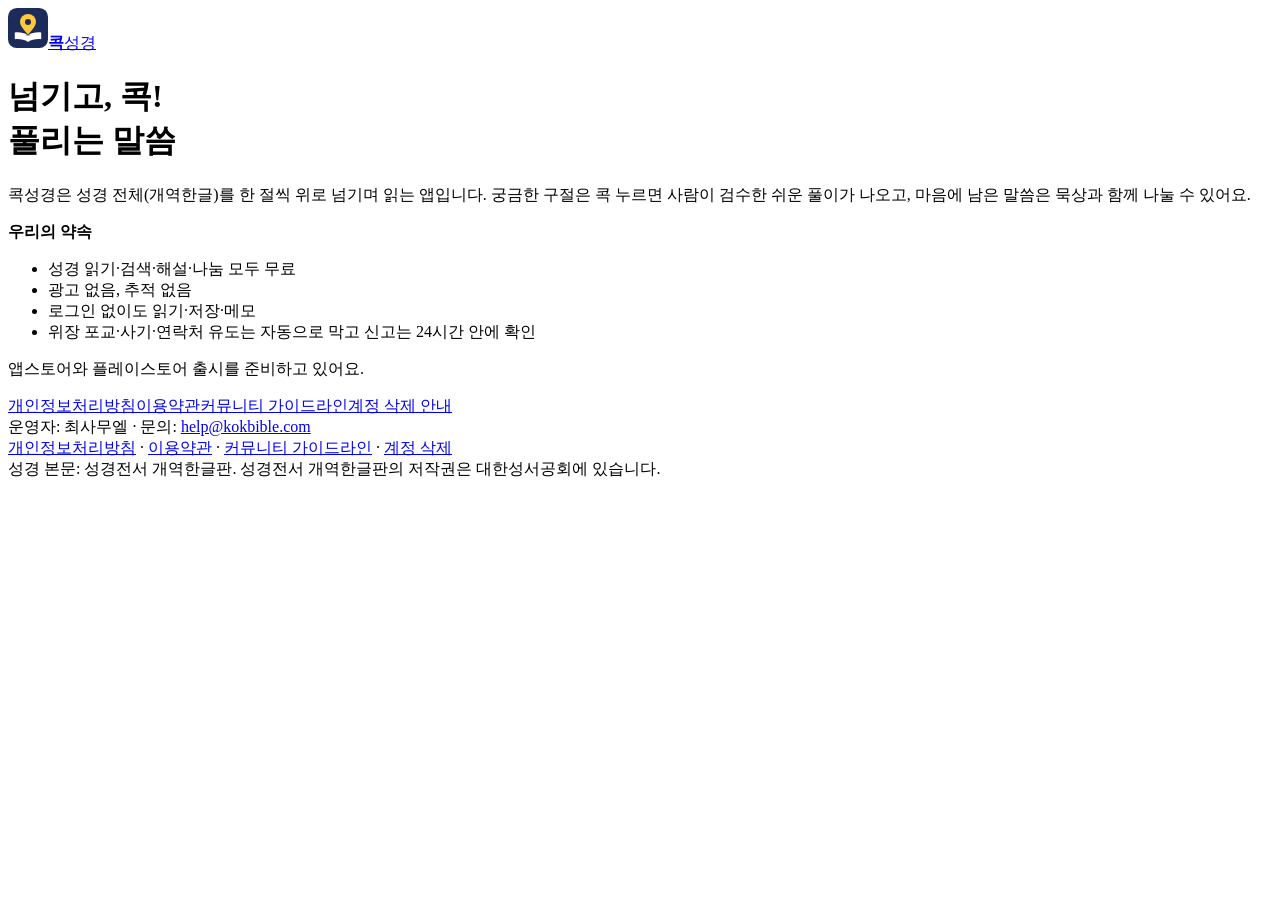
==== index.html @ 57683199 "Create index.html" ====
<!doctype html><html lang="ko"><head><meta charset="utf-8"><meta name="viewport" content="width=device-width,initial-scale=1">
<title>콕성경 – 넘기고, 콕! 풀리는 말씀</title><meta name="description" content="콕성경 – 넘기고, 콕! 풀리는 말씀"><link rel="icon" href="icon.svg"><link rel="stylesheet" href="style.css"></head>
<body><div class="wrap"><header><a href="./"><svg viewBox="0 0 100 100" width="40" height="40" aria-hidden="true"><rect width="100" height="100" rx="22" fill="#1C2B5A"/><path d="M50 85 C41 79 30 77 17 78 V61 C30 60 41 62 50 68 Z" fill="#fff"/><path d="M50 85 C59 79 70 77 83 78 V61 C70 60 59 62 50 68 Z" fill="#fff"/><ellipse cx="50" cy="68" rx="7" ry="2" fill="#1C2B5A" fill-opacity=".35"/><path d="M50 66 C50 66 30 47 30 35 A20 20 0 0 1 70 35 C70 47 50 66 50 66 Z" fill="#FFC83D"/><circle cx="50" cy="35" r="7.5" fill="#1C2B5A"/></svg><span class="brand"><b>콕</b>성경</span></a></header>

<h1>넘기고, 콕!<br>풀리는 말씀</h1>
<p>콕성경은 성경 전체(개역한글)를 한 절씩 위로 넘기며 읽는 앱입니다. 궁금한 구절은 콕 누르면 사람이 검수한 쉬운 풀이가 나오고, 마음에 남은 말씀은 묵상과 함께 나눌 수 있어요.</p>
<div class="card"><b>우리의 약속</b><ul><li>성경 읽기·검색·해설·나눔 모두 무료</li><li>광고 없음, 추적 없음</li><li>로그인 없이도 읽기·저장·메모</li><li>위장 포교·사기·연락처 유도는 자동으로 막고 신고는 24시간 안에 확인</li></ul></div>
<p class="muted">앱스토어와 플레이스토어 출시를 준비하고 있어요.</p>
<nav class="links"><a href="privacy.html">개인정보처리방침</a><a href="terms.html">이용약관</a><a href="guidelines.html">커뮤니티 가이드라인</a><a href="delete-account.html">계정 삭제 안내</a></nav>
<footer>운영자: 최사무엘 · 문의: <a href="mailto:help@kokbible.com">help@kokbible.com</a><br>
<a href="privacy.html">개인정보처리방침</a> · <a href="terms.html">이용약관</a> · <a href="guidelines.html">커뮤니티 가이드라인</a> · <a href="delete-account.html">계정 삭제</a><br>
성경 본문: 성경전서 개역한글판. 성경전서 개역한글판의 저작권은 대한성서공회에 있습니다.</footer></div></body></html>
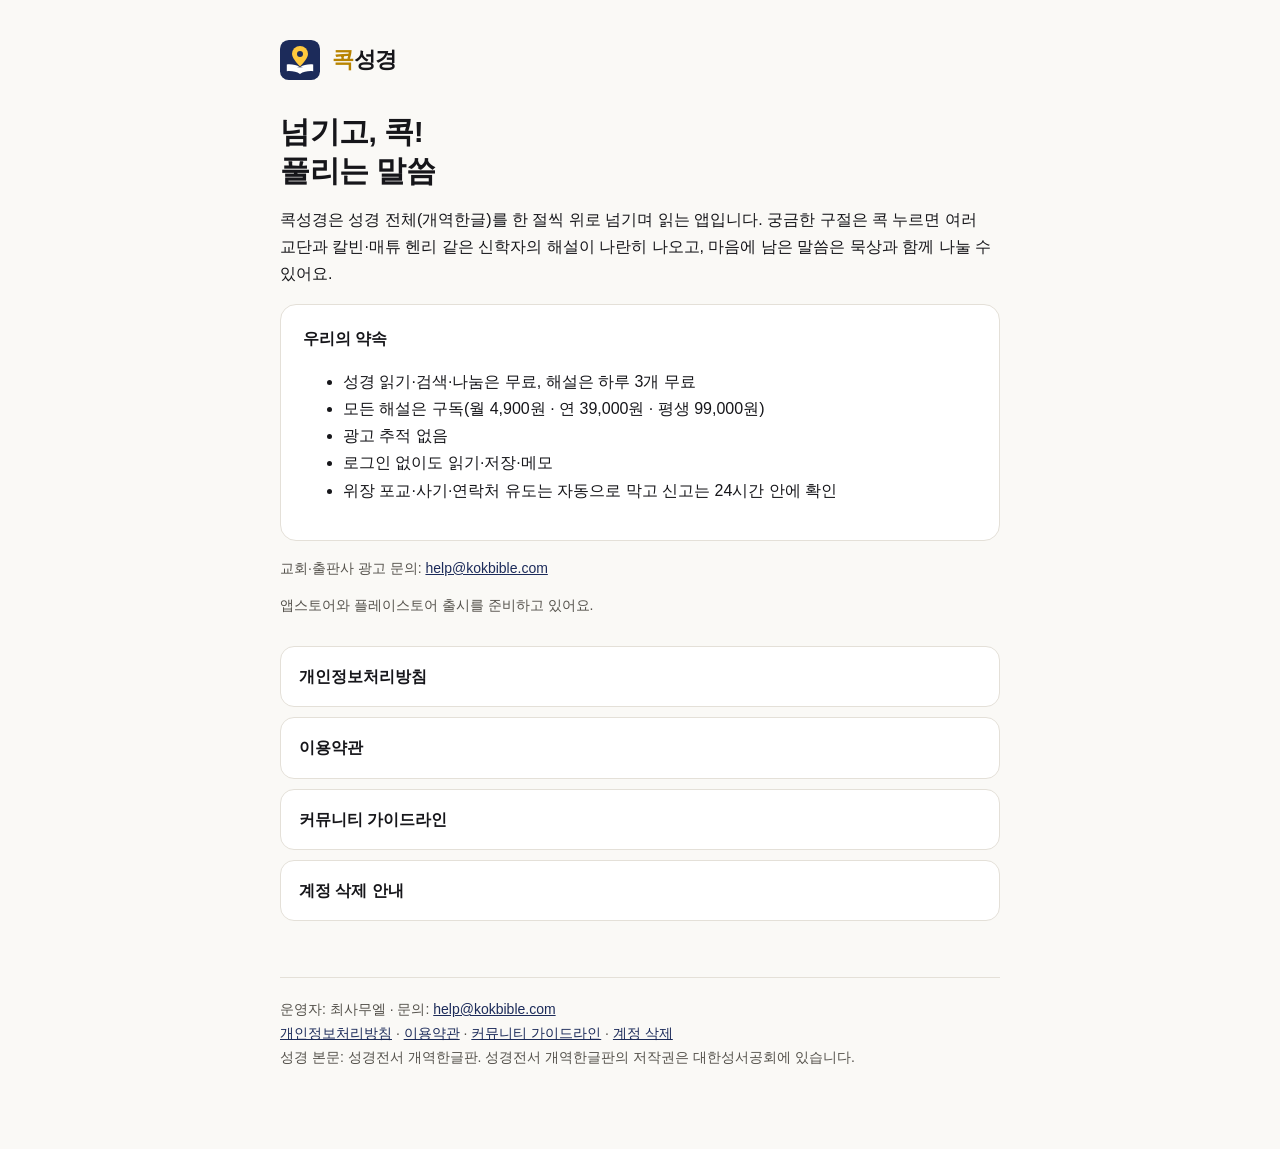
==== commit f767afc2: "약관·소개·개인정보 처리방침: 유료 구독, 청약철회, 광고 조항 추가 Co-Authored-By: Claude Opus 5.5 <noreply@anthropic.com> Claud" ====
--- a/index.html
+++ b/index.html
@@ -3,10 +3,11 @@
 <body><div class="wrap"><header><a href="./"><svg viewBox="0 0 100 100" width="40" height="40" aria-hidden="true"><rect width="100" height="100" rx="22" fill="#1C2B5A"/><path d="M50 85 C41 79 30 77 17 78 V61 C30 60 41 62 50 68 Z" fill="#fff"/><path d="M50 85 C59 79 70 77 83 78 V61 C70 60 59 62 50 68 Z" fill="#fff"/><ellipse cx="50" cy="68" rx="7" ry="2" fill="#1C2B5A" fill-opacity=".35"/><path d="M50 66 C50 66 30 47 30 35 A20 20 0 0 1 70 35 C70 47 50 66 50 66 Z" fill="#FFC83D"/><circle cx="50" cy="35" r="7.5" fill="#1C2B5A"/></svg><span class="brand"><b>콕</b>성경</span></a></header>
 
 <h1>넘기고, 콕!<br>풀리는 말씀</h1>
-<p>콕성경은 성경 전체(개역한글)를 한 절씩 위로 넘기며 읽는 앱입니다. 궁금한 구절은 콕 누르면 사람이 검수한 쉬운 풀이가 나오고, 마음에 남은 말씀은 묵상과 함께 나눌 수 있어요.</p>
-<div class="card"><b>우리의 약속</b><ul><li>성경 읽기·검색·해설·나눔 모두 무료</li><li>광고 없음, 추적 없음</li><li>로그인 없이도 읽기·저장·메모</li><li>위장 포교·사기·연락처 유도는 자동으로 막고 신고는 24시간 안에 확인</li></ul></div>
+<p>콕성경은 성경 전체(개역한글)를 한 절씩 위로 넘기며 읽는 앱입니다. 궁금한 구절은 콕 누르면 여러 교단과 칼빈·매튜 헨리 같은 신학자의 해설이 나란히 나오고, 마음에 남은 말씀은 묵상과 함께 나눌 수 있어요.</p>
+<div class="card"><b>우리의 약속</b><ul><li>성경 읽기·검색·나눔은 무료, 해설은 하루 3개 무료</li><li>모든 해설은 구독(월 4,900원 · 연 39,000원 · 평생 99,000원)</li><li>광고 추적 없음</li><li>로그인 없이도 읽기·저장·메모</li><li>위장 포교·사기·연락처 유도는 자동으로 막고 신고는 24시간 안에 확인</li></ul></div>
+<p class="muted">교회·출판사 광고 문의: <a href="mailto:help@kokbible.com?subject=%5B%EA%B4%91%EA%B3%A0%20%EB%AC%B8%EC%9D%98%5D%20%EC%BD%95%EC%84%B1%EA%B2%BD">help@kokbible.com</a></p>
 <p class="muted">앱스토어와 플레이스토어 출시를 준비하고 있어요.</p>
 <nav class="links"><a href="privacy.html">개인정보처리방침</a><a href="terms.html">이용약관</a><a href="guidelines.html">커뮤니티 가이드라인</a><a href="delete-account.html">계정 삭제 안내</a></nav>
 <footer>운영자: 최사무엘 · 문의: <a href="mailto:help@kokbible.com">help@kokbible.com</a><br>
 <a href="privacy.html">개인정보처리방침</a> · <a href="terms.html">이용약관</a> · <a href="guidelines.html">커뮤니티 가이드라인</a> · <a href="delete-account.html">계정 삭제</a><br>
-성경 본문: 성경전서 개역한글판. 성경전서 개역한글판의 저작권은 대한성서공회에 있습니다.</footer></div></body></html>
+성경 본문: 성경전서 개역한글판. 성경전서 개역한글판의 저작권은 대한성서공회에 있습니다.</footer></div></body></html>
--- a/style.css
+++ b/style.css
@@ -0,0 +1,13 @@
+:root{--ink:#16161A;--sub:#55524C;--line:#E4E0D8;--bg:#FAF9F6;--navy:#1C2B5A;--gold:#B88400;--card:#fff}
+@media (prefers-color-scheme:dark){:root{--ink:#F2F1EE;--sub:#B5B1AA;--line:#2C2F38;--bg:#121318;--card:#1A1C23;--navy:#9DB0E8;--gold:#FFC83D}}
+*{box-sizing:border-box}body{margin:0;background:var(--bg);color:var(--ink);font-family:-apple-system,BlinkMacSystemFont,"Apple SD Gothic Neo","Pretendard","Noto Sans KR","Malgun Gothic",sans-serif;line-height:1.7;word-break:keep-all}
+.wrap{max-width:760px;margin:0 auto;padding:40px 20px 80px}
+header{display:flex;align-items:center;gap:12px;margin-bottom:32px}header a{display:flex;align-items:center;gap:12px;color:inherit;text-decoration:none}
+.brand{font-size:22px;font-weight:800;letter-spacing:-.5px}.brand b{color:var(--gold)}
+h1{font-size:30px;letter-spacing:-.5px;line-height:1.3;margin:0 0 8px}h2{font-size:19px;margin:36px 0 8px}
+p,li{font-size:16px;color:var(--ink)}.muted{color:var(--sub);font-size:14px}
+table{width:100%;border-collapse:collapse;margin:8px 0;font-size:15px}th,td{border:1px solid var(--line);padding:10px;text-align:left;vertical-align:top}th{background:var(--card)}
+.card{background:var(--card);border:1px solid var(--line);border-radius:16px;padding:20px 22px;margin:16px 0}
+a{color:var(--navy)}nav.links{display:grid;gap:10px;margin:28px 0}nav.links a{display:block;background:var(--card);border:1px solid var(--line);border-radius:14px;padding:16px 18px;text-decoration:none;color:var(--ink);font-weight:600}
+footer{margin-top:56px;padding-top:20px;border-top:1px solid var(--line);color:var(--sub);font-size:14px}
+.table-wrap{overflow-x:auto}
